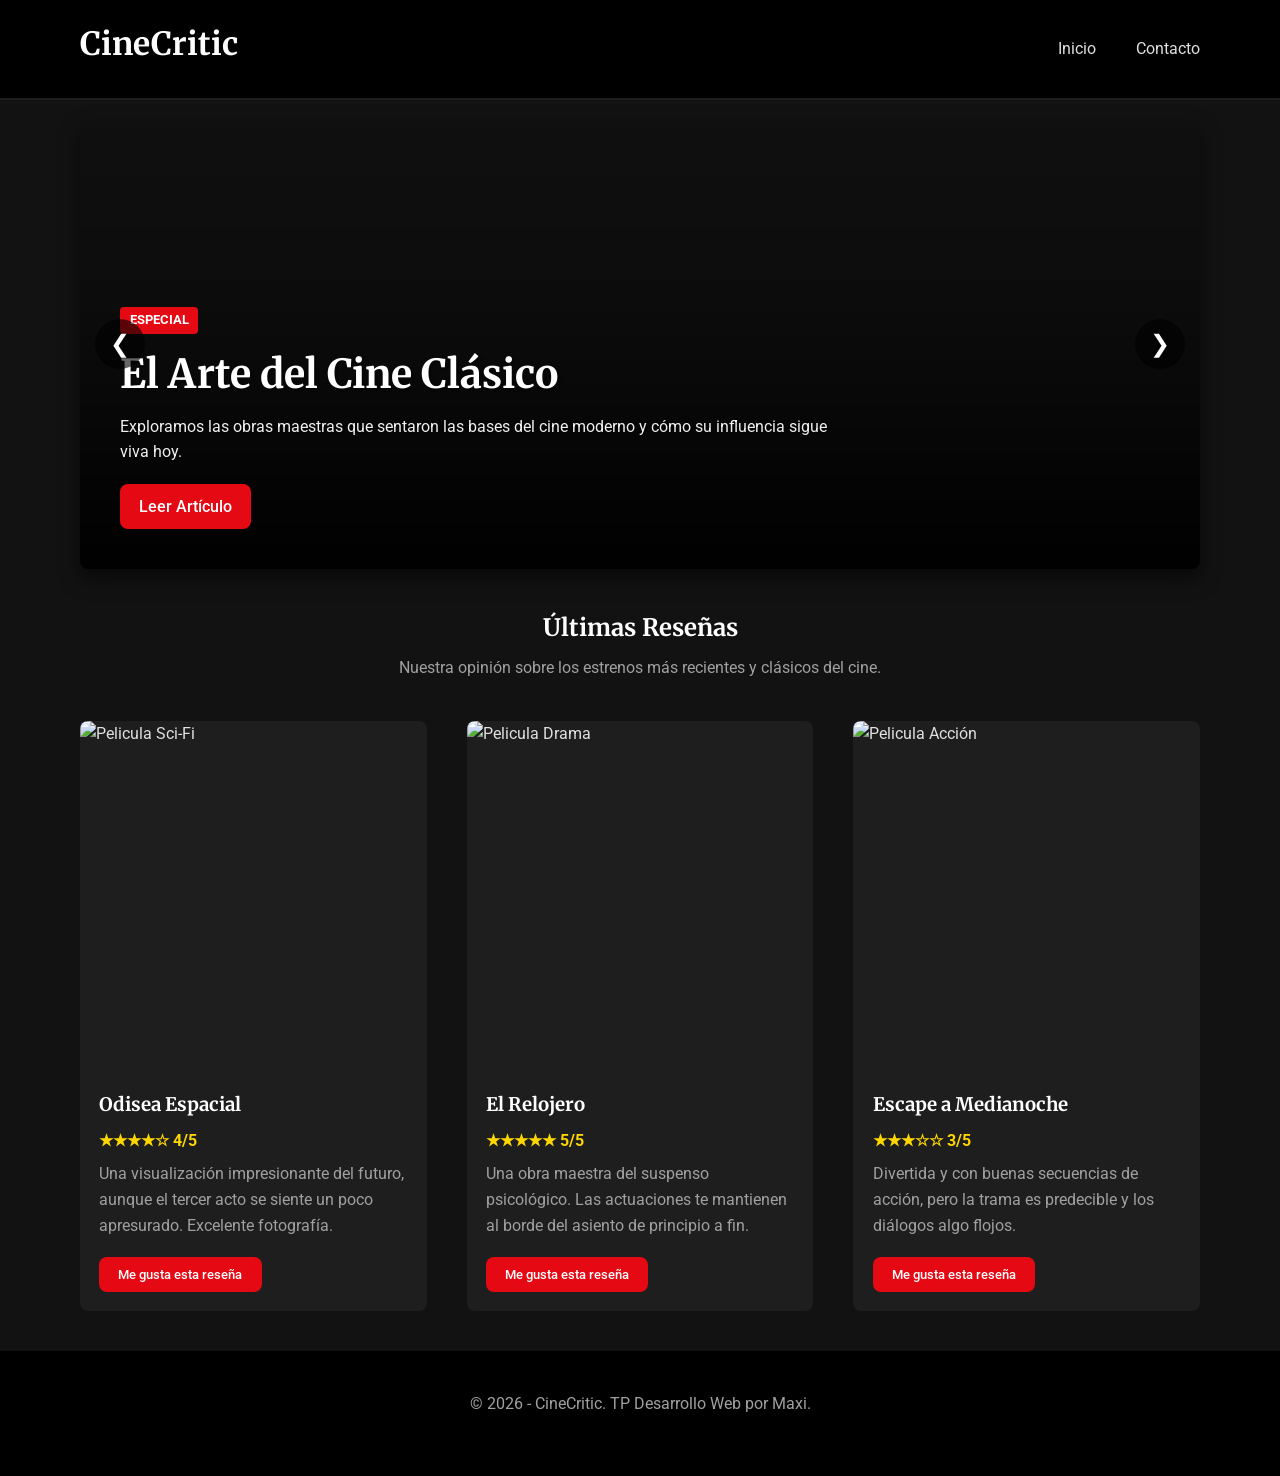
==== index.html @ 21cd1395 "commit inicial con todo" ====
<!DOCTYPE html>
<html lang="es">
<head>
    <meta charset="UTF-8">
    <meta name="viewport" content="width=device-width, initial-scale=1.0">
    <title>CineCritic - Reseñas de Películas</title>
    <link rel="stylesheet" href="./styles/styles.css">
</head>
<body>

    <header class="navbar">
        <div class="container">
            <!-- El título ahora es un link al inicio -->
            <h1><a href="./index.html" class="logo-link">CineCritic</a></h1>
            <nav class="nav-links">
                <a href="./index.html">Inicio</a>
                <a href="./pages/contact.html">Contacto</a>
            </nav>
        </div>
    </header>

    <main class="container">
        <!-- Nueva Sección: Carrusel Hero -->
        <section class="hero-carousel">
            <div class="carousel-container">
                <div class="carousel-track" id="carousel-track">
                    <!-- Slide 1 -->
                    <div class="carousel-slide" style="background-image: url('https://images.unsplash.com/photo-1440404653325-ab127d49abc1?auto=format&fit=crop&w=1200&q=80');">
                        <div class="slide-content">
                            <span class="badge">Especial</span>
                            <h2>El Arte del Cine Clásico</h2>
                            <p>Exploramos las obras maestras que sentaron las bases del cine moderno y cómo su influencia sigue viva hoy.</p>
                            <a href="#" class="btn">Leer Artículo</a>
                        </div>
                    </div>
                    <!-- Slide 2 -->
                    <div class="carousel-slide" style="background-image: url('https://images.unsplash.com/photo-1485846234645-a62644f84728?auto=format&fit=crop&w=1200&q=80');">
                        <div class="slide-content">
                            <span class="badge">Próximos Estrenos</span>
                            <h2>Lo más esperado del 2026</h2>
                            <p>Un repaso exclusivo por las películas de ciencia ficción y drama que prometen romper la taquilla.</p>
                            <a href="#" class="btn">Ver Calendario</a>
                        </div>
                    </div>
                    <div class="carousel-slide" style="background-image: url('https://images.unsplash.com/photo-1478720568477-152d9b164e26?auto=format&fit=crop&w=1200&q=80');">
                        <div class="slide-content">
                            <span class="badge">Recomendado</span>
                            <h2>Detrás de Cámaras</h2>
                            <p>Entrevistas exclusivas con los directores más influyentes de la industria actual.</p>
                            <a href="#" class="btn">Ver Videos</a>
                        </div>
                    </div>
                </div>
                <!-- Controles del Carrusel -->
                <button class="carousel-btn prev-btn" id="prev-btn">&#10094;</button>
                <button class="carousel-btn next-btn" id="next-btn">&#10095;</button>
            </div>
        </section>

        <!-- Sección Original: Últimas Reseñas -->
        <section style="margin-top: var(--spacing-lg); text-align: center;">
            <h2>Últimas Reseñas</h2>
            <p>Nuestra opinión sobre los estrenos más recientes y clásicos del cine.</p>
        </section>

        <section class="movies-grid">
            <!-- Tarjeta 1 -->
            <article class="movie-card">
                <img src="https://images.unsplash.com/photo-1536440136628-849c177e76a1?auto=format&fit=crop&w=800&q=80" alt="Pelicula Sci-Fi" class="movie-img">
                <div class="movie-info">
                    <h3>Odisea Espacial</h3>
                    <div class="rating">★★★★☆ 4/5</div>
                    <p>Una visualización impresionante del futuro, aunque el tercer acto se siente un poco apresurado. Excelente fotografía.</p>
                    <button class="btn btn-like">Me gusta esta reseña</button>
                </div>
            </article>

            <!-- Tarjeta 2 -->
            <article class="movie-card">
                <img src="https://images.unsplash.com/photo-1626814026160-2237a95fc5a0?auto=format&fit=crop&w=800&q=80" alt="Pelicula Drama" class="movie-img">
                <div class="movie-info">
                    <h3>El Relojero</h3>
                    <div class="rating">★★★★★ 5/5</div>
                    <p>Una obra maestra del suspenso psicológico. Las actuaciones te mantienen al borde del asiento de principio a fin.</p>
                    <button class="btn btn-like">Me gusta esta reseña</button>
                </div>
            </article>

            <!-- Tarjeta 3 -->
            <article class="movie-card">
                <img src="https://images.unsplash.com/photo-1533928298208-27ff66555d8d?auto=format&fit=crop&w=800&q=80" alt="Pelicula Acción" class="movie-img">
                <div class="movie-info">
                    <h3>Escape a Medianoche</h3>
                    <div class="rating">★★★☆☆ 3/5</div>
                    <p>Divertida y con buenas secuencias de acción, pero la trama es predecible y los diálogos algo flojos.</p>
                    <button class="btn btn-like">Me gusta esta reseña</button>
                </div>
            </article>
        </section>
    </main>

    <footer>
        <div class="container">
            <p>&copy; 2026 - CineCritic. TP Desarrollo Web por Maxi.</p>
        </div>
    </footer>

    <script src="./scripts/scripts.js"></script>
</body>
</html>
---- styles/styles.css ----
/* Importación de fuentes */
@import url('https://fonts.googleapis.com/css2?family=Merriweather:wght@400;700&family=Roboto:wght@400;500&display=swap');

/* --- 1. Variables Globales --- */
:root {
  --font-serif: 'Merriweather', serif;
  --font-sans: 'Roboto', sans-serif;
  
  --bg-body: #121212;
  --bg-card: #1e1e1e;
  --bg-navbar: #000000;
  --text-main: #e0e0e0;
  --text-muted: #a0a0a0;
  --accent-color: #e50914; 
  --accent-hover: #b20710;
  
  --spacing-sm: 0.5rem;
  --spacing-md: 1.2rem;
  --spacing-lg: 2.5rem;
  --radius: 8px;
}

/* --- 2. Reset Básico --- */
*, *::before, *::after {
  margin: 0;
  padding: 0;
  box-sizing: border-box;
}

body {
  font-family: var(--font-sans);
  background-color: var(--bg-body);
  color: var(--text-main);
  line-height: 1.6;
  display: flex;
  flex-direction: column;
  min-height: 100vh; 
}

/* --- 3. Tipografía Base --- */
h1, h2, h3 {
  font-family: var(--font-serif);
  color: #ffffff;
  margin-bottom: var(--spacing-sm);
}

p {
  color: var(--text-muted);
  margin-bottom: var(--spacing-md);
}

a {
  color: var(--text-main);
  text-decoration: none;
  transition: color 0.3s;
}

a:hover {
  color: var(--accent-color);
}

/* --- 4. Clases Reutilizables --- */
.container {
  width: 100%;
  max-width: 1200px;
  margin: 0 auto;
  padding: 0 var(--spacing-lg);
}

.btn {
  display: inline-block;
  background-color: var(--accent-color);
  color: #fff;
  padding: 0.6rem 1.2rem;
  border: none;
  border-radius: var(--radius);
  cursor: pointer;
  font-family: var(--font-sans);
  font-weight: 500;
  transition: background-color 0.3s;
}

.btn:hover {
  background-color: var(--accent-hover);
}

/* --- Header / Navbar --- */
.navbar {
  background-color: var(--bg-navbar);
  padding: var(--spacing-md) 0;
  border-bottom: 2px solid var(--bg-card);
}

.navbar .container {
  display: flex;
  justify-content: space-between;
  align-items: center;
}

.nav-links {
  display: flex;
  gap: var(--spacing-lg);
}

.logo-link {
  color: #ffffff;
}

.logo-link:hover {
  color: var(--text-main); /* Evitamos que el logo se ponga rojo al pasar el mouse */
}

/* --- Sección: Carrusel Hero --- */
.hero-carousel {
  margin-top: var(--spacing-md);
  margin-bottom: var(--spacing-lg);
}

.carousel-container {
  position: relative;
  overflow: hidden; /* Esto es vital para que no se vean las fotos de los costados */
  border-radius: var(--radius);
  box-shadow: 0 10px 20px rgba(0,0,0,0.5);
  height: 450px; 
}

.carousel-track {
  display: flex;
  height: 100%;
  /* No le pongas ancho fijo, que el flex lo maneje solo */
  transition: transform 0.5s ease-in-out;
  will-change: transform; /* Ayuda a que la animación sea más fluida */
}

.carousel-slide {
  flex: 0 0 100%; /* EXPLICACIÓN: No crece, no se achica, mide siempre el 100% del padre */
  min-width: 100%;
  height: 100%;
  background-size: cover;
  background-position: center;
  display: flex;
  align-items: flex-end;
  position: relative;
}

/* Capa oscura sobre la imagen para legibilidad del texto */
.carousel-slide::before {
  content: '';
  position: absolute;
  top: 0; left: 0; right: 0; bottom: 0;
  background: linear-gradient(to top, rgba(0,0,0,0.95) 0%, rgba(0,0,0,0.3) 60%, rgba(0,0,0,0.1) 100%);
  z-index: 1;
}

.slide-content {
  position: relative;
  z-index: 2;
  padding: var(--spacing-lg);
  width: 100%;
  max-width: 800px;
}

.slide-content h2 {
  font-size: 2.5rem;
  margin-bottom: var(--spacing-sm);
  text-shadow: 2px 2px 4px rgba(0,0,0,0.5);
}

.slide-content p {
  color: #f0f0f0;
  text-shadow: 1px 1px 3px rgba(0,0,0,0.8);
}

.badge {
  background-color: var(--accent-color);
  color: white;
  padding: 0.2rem 0.6rem;
  border-radius: 4px;
  font-size: 0.8rem;
  font-weight: bold;
  text-transform: uppercase;
  display: inline-block;
  margin-bottom: var(--spacing-sm);
}

/* Controles del Carrusel */
.carousel-btn {
  position: absolute;
  top: 50%;
  transform: translateY(-50%);
  background-color: rgba(0, 0, 0, 0.6);
  color: white;
  border: none;
  cursor: pointer;
  font-size: 1.5rem;
  z-index: 10;
  transition: background-color 0.3s;
  border-radius: 50%;
  width: 50px;
  height: 50px;
  display: flex;
  align-items: center;
  justify-content: center;
}

.carousel-btn:hover {
  background-color: var(--accent-color);
}

.prev-btn { left: 15px; }
.next-btn { right: 15px; }


/* --- Grilla para reseñas --- */
.movies-grid {
  display: grid;
  grid-template-columns: repeat(3, 1fr);
  gap: var(--spacing-lg);
  margin: var(--spacing-lg) 0;
}

.movie-card {
  background-color: var(--bg-card);
  border-radius: var(--radius);
  overflow: hidden;
  transition: transform 0.3s;
}

.movie-card:hover {
  transform: translateY(-5px);
}

.movie-img {
  width: 100%;
  height: 350px;
  object-fit: cover;
  display: block;
}

.movie-info {
  padding: var(--spacing-md);
}

.rating {
  color: gold;
  font-weight: bold;
  margin-bottom: var(--spacing-sm);
}

/* --- Formularios --- */
.form-group {
  margin-bottom: var(--spacing-md);
  display: flex;
  flex-direction: column;
  gap: var(--spacing-sm);
}

input, textarea {
  width: 100%;
  padding: 10px;
  background-color: var(--bg-body);
  border: 1px solid var(--text-muted);
  color: var(--text-main);
  border-radius: var(--radius);
  font-family: var(--font-sans);
}

input:focus, textarea:focus {
  outline: none;
  border-color: var(--accent-color);
}

/* --- Footer --- */
footer {
  margin-top: auto;
  text-align: center;
  padding: var(--spacing-lg);
  background-color: var(--bg-navbar);
}

/* --- 5. Responsividad (Desktop First) --- */
@media (max-width: 1024px) {
  .movies-grid {
    grid-template-columns: repeat(2, 1fr);
  }
}

@media (max-width: 768px) {
  .navbar .container {
    flex-direction: column;
    gap: var(--spacing-sm);
  }
  
  .movies-grid {
    grid-template-columns: 1fr;
  }

  .movie-img {
    height: 450px;
  }
  
  /* Ajustes Carrusel Mobile */
  .carousel-container {
    height: 350px;
  }
  .slide-content h2 {
    font-size: 1.8rem;
  }
}

@media (max-width: 480px) {
  :root {
    --spacing-lg: 1.5rem;
  }
  
  html {
    font-size: 14px;
  }

  .movie-img {
    height: 300px;
  }
}
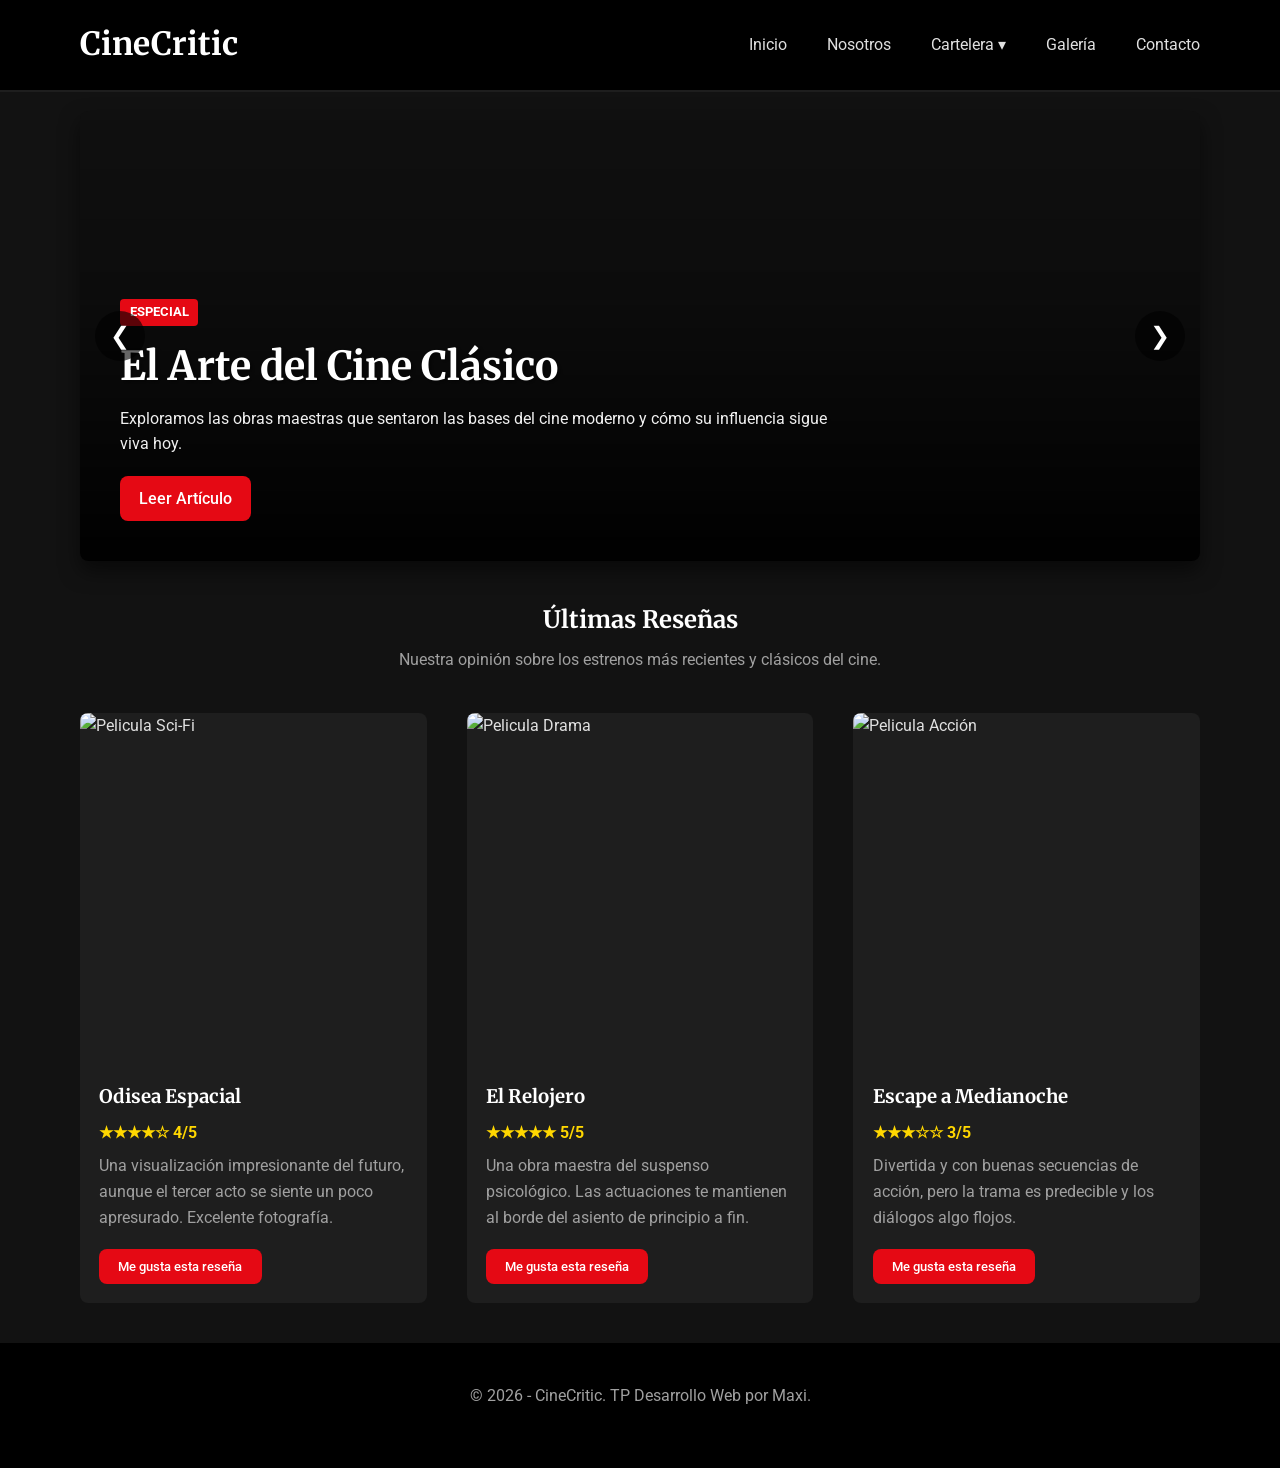
==== commit 8f43c585: "agregadas las secciones nuevas para la actualizacion del tp, con about,gallery,cartelera añadidos, m" ====
--- a/index.html
+++ b/index.html
@@ -12,8 +12,20 @@
         <div class="container">
             <!-- El título ahora es un link al inicio -->
             <h1><a href="./index.html" class="logo-link">CineCritic</a></h1>
+            <button class="menu-toggle" aria-label="Abrir menú">&#9776;</button>
             <nav class="nav-links">
                 <a href="./index.html">Inicio</a>
+                <a href="./pages/about.html">Nosotros</a>
+                <div class="dropdown">
+                    <a href="javascript:void(0)" class="dropbtn">Cartelera ▾</a>
+                    <div class="dropdown-content">
+                        <a href="./pages/cartelera.html?filter=accion">Acción</a>
+                        <a href="./pages/cartelera.html?filter=drama">Drama</a>
+                        <a href="./pages/cartelera.html?filter=scifi">Ciencia Ficción</a>
+                        <a href="./pages/cartelera.html?filter=all">Todos</a>
+                    </div>
+                </div>
+                <a href="./pages/gallery.html">Galería</a>
                 <a href="./pages/contact.html">Contacto</a>
             </nav>
         </div>
--- a/styles/styles.css
+++ b/styles/styles.css
@@ -97,6 +97,10 @@
   align-items: center;
 }
 
+.navbar h1 {
+  margin-bottom: 0; /* Para alinear perfectamente con el menú hamburguesa */
+}
+
 .nav-links {
   display: flex;
   gap: var(--spacing-lg);
@@ -108,6 +112,51 @@
 
 .logo-link:hover {
   color: var(--text-main); /* Evitamos que el logo se ponga rojo al pasar el mouse */
+}
+
+/* --- Dropdown --- */
+.dropdown {
+  position: relative;
+  display: inline-block;
+}
+
+.dropdown-content {
+  display: none;
+  position: absolute;
+  background-color: var(--bg-card);
+  min-width: 160px;
+  box-shadow: 0px 8px 16px 0px rgba(0,0,0,0.5);
+  z-index: 100;
+  border-radius: var(--radius);
+  overflow: hidden;
+  top: 100%;
+  left: 0;
+}
+
+.dropdown-content a {
+  color: var(--text-main);
+  padding: 12px 16px;
+  text-decoration: none;
+  display: block;
+  text-align: left;
+}
+
+.dropdown-content a:hover {
+  background-color: var(--accent-color);
+}
+
+.dropdown:hover .dropdown-content {
+  display: block;
+}
+
+/* --- Menu Hamburguesa --- */
+.menu-toggle {
+  display: none;
+  background: none;
+  border: none;
+  color: #ffffff;
+  font-size: 1.8rem;
+  cursor: pointer;
 }
 
 /* --- Sección: Carrusel Hero --- */
@@ -278,6 +327,199 @@
   background-color: var(--bg-navbar);
 }
 
+/* --- Sección: Nosotros (Acordeón) --- */
+.accordion {
+  margin-top: var(--spacing-md);
+  border: 1px solid var(--text-muted);
+  border-radius: var(--radius);
+  overflow: hidden;
+}
+
+.accordion-item {
+  border-bottom: 1px solid var(--text-muted);
+}
+.accordion-item:last-child {
+  border-bottom: none;
+}
+
+.accordion-header {
+  width: 100%;
+  padding: 1rem;
+  background-color: var(--bg-card);
+  color: var(--text-main);
+  border: none;
+  text-align: left;
+  font-family: var(--font-sans);
+  font-weight: bold;
+  cursor: pointer;
+  transition: background-color 0.3s;
+}
+
+.accordion-header:hover, .accordion-header.active {
+  background-color: #2a2a2a;
+}
+
+.accordion-content {
+  max-height: 0;
+  overflow: hidden;
+  transition: max-height 0.3s ease-out;
+  background-color: var(--bg-body);
+}
+
+.accordion-content p {
+  padding: 1rem;
+  margin: 0;
+}
+
+/* --- Sección: Cartelera (Filtros y Modal) --- */
+.filter-container {
+  display: flex;
+  justify-content: center;
+  gap: var(--spacing-sm);
+  margin-bottom: var(--spacing-lg);
+  flex-wrap: wrap;
+}
+
+.filter-btn {
+  background-color: var(--bg-card);
+  color: var(--text-main);
+}
+.filter-btn.active, .filter-btn:hover {
+  background-color: var(--accent-color);
+}
+
+/* Ocultar elementos filtrados */
+.filter-item.hide {
+  display: none;
+}
+
+/* Modal */
+.modal {
+  display: none; 
+  position: fixed; 
+  z-index: 100; 
+  left: 0;
+  top: 0;
+  width: 100%; 
+  height: 100%; 
+  overflow: auto; 
+  background-color: rgba(0,0,0,0.8); 
+}
+
+.modal-content {
+  background-color: var(--bg-card);
+  margin: 10% auto; 
+  padding: 20px;
+  border-radius: var(--radius);
+  width: 80%; 
+  max-width: 600px;
+  position: relative;
+}
+
+.close-modal {
+  color: var(--text-muted);
+  float: right;
+  font-size: 28px;
+  font-weight: bold;
+  cursor: pointer;
+}
+
+.close-modal:hover,
+.close-modal:focus {
+  color: white;
+  text-decoration: none;
+  cursor: pointer;
+}
+
+.video-placeholder {
+  width: 100%;
+  height: 300px;
+  background-color: #000;
+  display: flex;
+  align-items: center;
+  justify-content: center;
+  color: #fff;
+  margin-top: var(--spacing-md);
+  border-radius: var(--radius);
+}
+.video-placeholder::after {
+  content: "▶";
+  font-size: 4rem;
+  color: var(--accent-color);
+}
+
+/* --- Sección: Galería (Lightbox) --- */
+.gallery-grid {
+  display: grid;
+  grid-template-columns: repeat(auto-fit, minmax(250px, 1fr));
+  gap: var(--spacing-md);
+  margin-top: var(--spacing-lg);
+}
+
+.gallery-img {
+  width: 100%;
+  height: 200px;
+  object-fit: cover;
+  border-radius: var(--radius);
+  cursor: pointer;
+  transition: transform 0.3s;
+}
+
+.gallery-img:hover {
+  transform: scale(1.05);
+}
+
+/* Lightbox Modal */
+.lightbox {
+  display: none;
+  position: fixed;
+  z-index: 200;
+  padding-top: 50px;
+  left: 0;
+  top: 0;
+  width: 100%;
+  height: 100%;
+  overflow: auto;
+  background-color: rgba(0,0,0,0.9);
+}
+
+.lightbox-content {
+  margin: auto;
+  display: block;
+  max-width: 90%;
+  max-height: 80vh;
+  border-radius: var(--radius);
+}
+
+#lightbox-caption {
+  margin: auto;
+  display: block;
+  width: 80%;
+  max-width: 700px;
+  text-align: center;
+  color: #ccc;
+  padding: 10px 0;
+  height: 150px;
+}
+
+.lightbox-close {
+  position: absolute;
+  top: 15px;
+  right: 35px;
+  color: #f1f1f1;
+  font-size: 40px;
+  font-weight: bold;
+  transition: 0.3s;
+  cursor: pointer;
+}
+
+.lightbox-close:hover,
+.lightbox-close:focus {
+  color: var(--accent-color);
+  text-decoration: none;
+  cursor: pointer;
+}
+
 /* --- 5. Responsividad (Desktop First) --- */
 @media (max-width: 1024px) {
   .movies-grid {
@@ -287,8 +529,40 @@
 
 @media (max-width: 768px) {
   .navbar .container {
+    flex-wrap: wrap;
+  }
+  
+  .menu-toggle {
+    display: block;
+  }
+  
+  .nav-links {
+    display: none;
     flex-direction: column;
+    width: 100%;
+    text-align: center;
     gap: var(--spacing-sm);
+    padding-top: var(--spacing-md);
+  }
+
+  .nav-links.active {
+    display: flex;
+  }
+  
+  .dropdown-content {
+    position: static;
+    display: none;
+    box-shadow: none;
+    background-color: transparent;
+  }
+  
+  .dropdown:hover .dropdown-content {
+    display: block;
+  }
+  
+  .dropdown-content a {
+    text-align: center;
+    padding: 8px;
   }
   
   .movies-grid {
